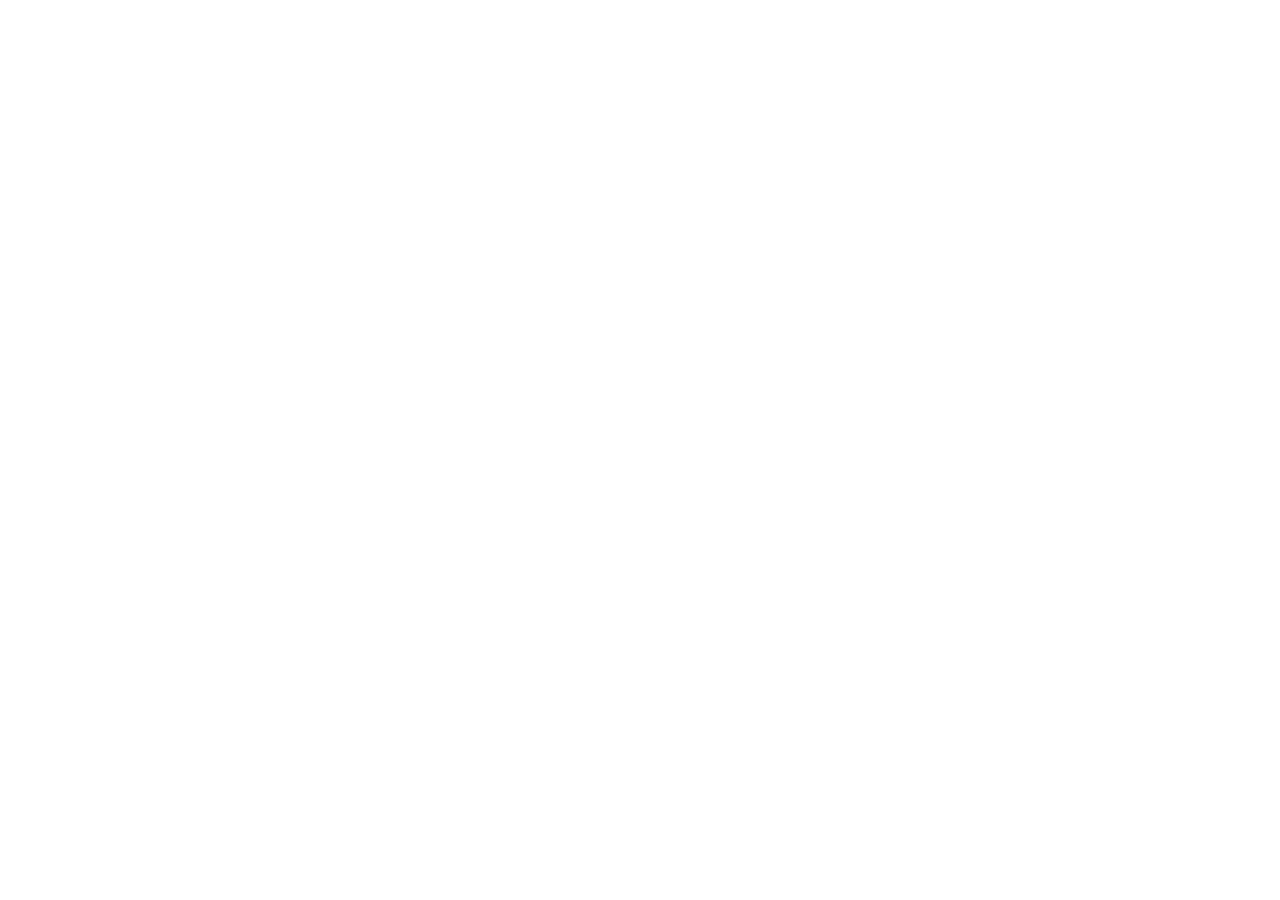
==== src/main/resources/templates/users/create.html @ 69025723 "main: added html and OO feature" ====
<!DOCTYPE html>
<html lang="en">
    <head>
        <meta charset="UTF-8">
        <meta http-equiv="X-UA-Compatible" content="IE=edge" />
        <meta name="viewport" content="width=device-width, initial-scale=1.0" />

    </head>
</html>
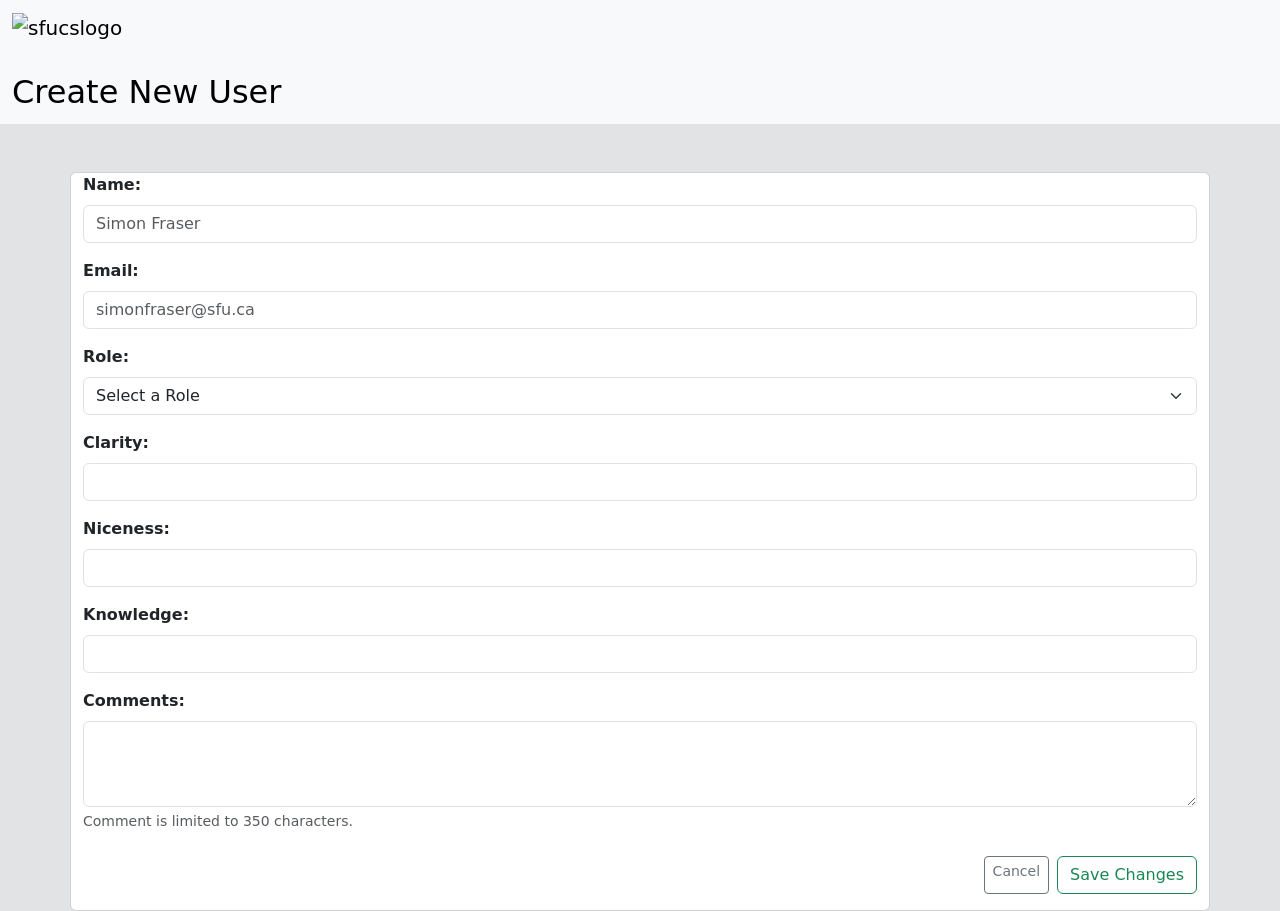
==== commit 3887c275: "main: finished UI design" ====
--- a/src/main/resources/templates/users/create.html
+++ b/src/main/resources/templates/users/create.html
@@ -4,6 +4,74 @@
         <meta charset="UTF-8">
         <meta http-equiv="X-UA-Compatible" content="IE=edge" />
         <meta name="viewport" content="width=device-width, initial-scale=1.0" />
-
+        <title>Create Form</title>
+        <link rel="stylesheet" th:href="@{/assets/styles.css}">
+        <link href="https://cdn.jsdelivr.net/npm/bootstrap@5.3.8/dist/css/bootstrap.min.css" rel="stylesheet" integrity="sha384-sRIl4kxILFvY47J16cr9ZwB07vP4J8+LH7qKQnuqkuIAvNWLzeN8tE5YBujZqJLB" crossorigin="anonymous">
     </head>
+    <body class="bg-secondary-subtle">
+        <nav class="navbar bg-body-tertiary">
+            <div class="container-fluid">
+              <a class="navbar-brand" th:href="@{/users/index}">
+                <img th:src="@{/assets/sfucslogo.png}" alt="sfucslogo" width="200" height="60" class="d-flex ">
+                    <h2 class="mb-0">Create New User</h2>
+              </a>
+            </div>
+        </nav>
+    
+        <div class="container text-center pt-5" id="ratings-container">
+            <div class="row text-start">
+                <div class="card">
+                    <form th:action="@{/users/create}" method="post" th:object="${user}">
+                        <div class="mb-3">
+                            <label for="NameInput" class="form-label custom-red-muted fw-bold">Name:</label>
+                            <input type="name" class="form-control" th:field="*{name}" id="NameInput" placeholder="Simon Fraser">
+                        </div>
+                        <div class="mb-3">
+                            <label for="EmailInput" class="form-label custom-red-muted fw-bold">Email:</label>
+                            <input type="email" class="form-control" th:field="*{email}" id="EmailInput" placeholder="simonfraser@sfu.ca">
+                        </div>
+                        <div class="mb-3 text-start">
+                            <p class="custom-red-muted fw-bold mb-2">Role:</p>
+                            <select class="form-select" th:field="*{roleType}">
+                                <option value=""selected disabled>Select a Role</option>
+                                <option th:value="PROF">Professor</option>
+                                <option th:value="INSTRUCTOR">Instructor</option>
+                                <option th:value="TA">Teaching Assistant</option>
+                                <option th:value="STAFF">Staff</option>
+                            </select>
+                        </div>
+                        <div class="mb-3 text-start">
+                            <label for="ClarityInput" class="form-label custom-red-muted fw-bold">Clarity:</label>
+                            <input type="number" min="1" max="10" class="form-control" th:field="*{clarity}">
+                        </div>
+                        <div class="mb-3 text-start">
+                            <label for="NicenessInput" class="form-label custom-red-muted fw-bold">Niceness:</label>
+                            <input type="number" min="1" max="10" class="form-control" th:field="*{niceness}">
+                        </div>
+                        <div class="mb-3 text-start">
+                            <label for="Knowledge" class="form-label custom-red-muted fw-bold">Knowledge:</label>
+                            <input type="number" min="1" max="10" class="form-control" th:field="*{knowledgeableScore}">
+                        </div>
+                        <div class="mb-3">
+                            <label for="CommentInput" class="form-label custom-red-muted fw-bold">Comments:</label>
+                            <textarea class="form-control" id="exampleFormControlTextarea1" rows="3" th:field="*{comment}"></textarea>
+                            <div class="form-text">
+                                Comment is limited to 350 characters.
+                            </div>
+                        </div>
+                        <div class="d-flex gap-2 justify-content-end mt-4">
+                            <a class="btn btn-sm btn-outline-secondary" th:href="@{/users/index}">
+                                Cancel
+                            </a>
+                            <button type="submit" class="btn btn-outline-success">
+                                Save Changes
+                            </button>
+                        </div>
+                        <p th:text="Thymeleaf is working"></p>
+                    </form>
+                </div>
+            </div>
+        </div>
+        <script src="https://cdn.jsdelivr.net/npm/bootstrap@5.3.8/dist/js/bootstrap.bundle.min.js" integrity="sha384-FKyoEForCGlyvwx9Hj09JcYn3nv7wiPVlz7YYwJrWVcXK/BmnVDxM+D2scQbITxI" crossorigin="anonymous"></script>
+    </body>
 </html>
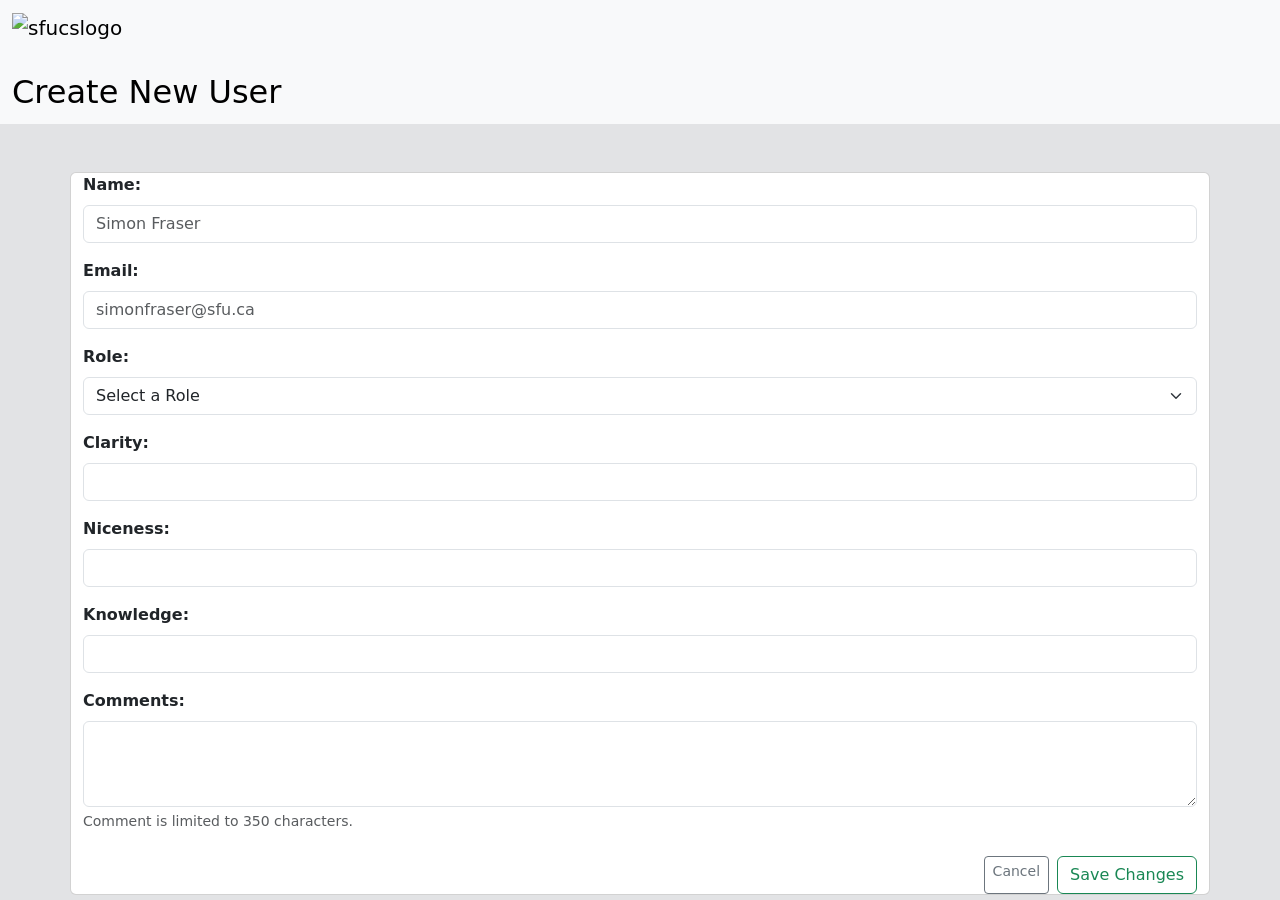
==== commit 110f92f0: "main: fixed thyme templating errors" ====
--- a/src/main/resources/templates/users/create.html
+++ b/src/main/resources/templates/users/create.html
@@ -24,7 +24,7 @@
                     <form th:action="@{/users/create}" method="post" th:object="${user}">
                         <div class="mb-3">
                             <label for="NameInput" class="form-label custom-red-muted fw-bold">Name:</label>
-                            <input type="name" class="form-control" th:field="*{name}" id="NameInput" placeholder="Simon Fraser">
+                            <input type="text" class="form-control" th:field="*{name}" id="NameInput" placeholder="Simon Fraser">
                         </div>
                         <div class="mb-3">
                             <label for="EmailInput" class="form-label custom-red-muted fw-bold">Email:</label>
@@ -33,7 +33,7 @@
                         <div class="mb-3 text-start">
                             <p class="custom-red-muted fw-bold mb-2">Role:</p>
                             <select class="form-select" th:field="*{roleType}">
-                                <option value=""selected disabled>Select a Role</option>
+                                <option value="" selected disabled>Select a Role</option>
                                 <option th:value="PROF">Professor</option>
                                 <option th:value="INSTRUCTOR">Instructor</option>
                                 <option th:value="TA">Teaching Assistant</option>
@@ -67,7 +67,6 @@
                                 Save Changes
                             </button>
                         </div>
-                        <p th:text="Thymeleaf is working"></p>
                     </form>
                 </div>
             </div>
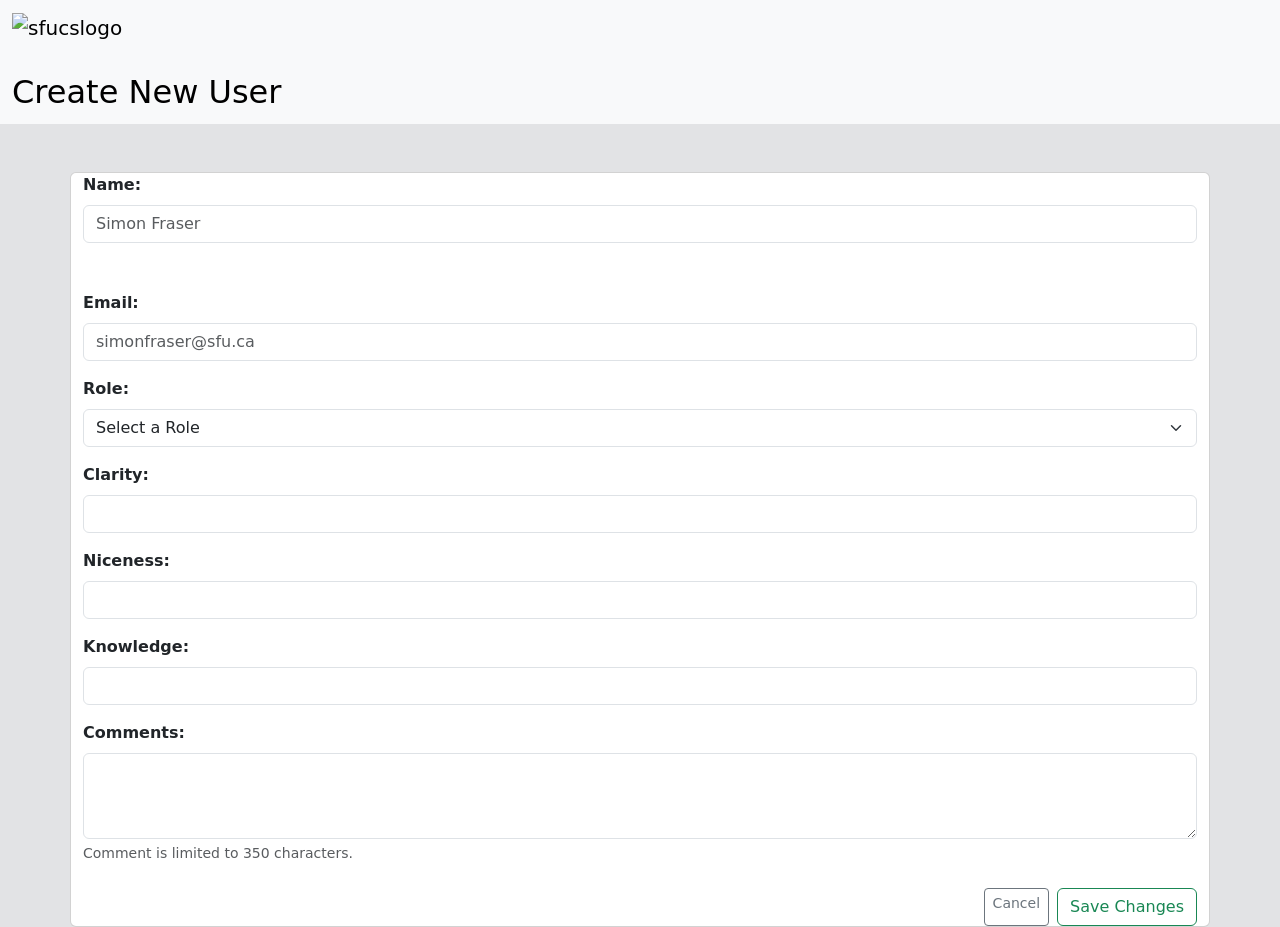
==== commit 2691b907: "main: validation checks" ====
--- a/src/main/resources/templates/users/create.html
+++ b/src/main/resources/templates/users/create.html
@@ -25,6 +25,7 @@
                         <div class="mb-3">
                             <label for="NameInput" class="form-label custom-red-muted fw-bold">Name:</label>
                             <input type="text" class="form-control" th:field="*{name}" id="NameInput" placeholder="Simon Fraser">
+                            <div class="p-3 text-danger" th:if="${#fields.hasErrors('name')}" th:errors="*{name}"></div>
                         </div>
                         <div class="mb-3">
                             <label for="EmailInput" class="form-label custom-red-muted fw-bold">Email:</label>
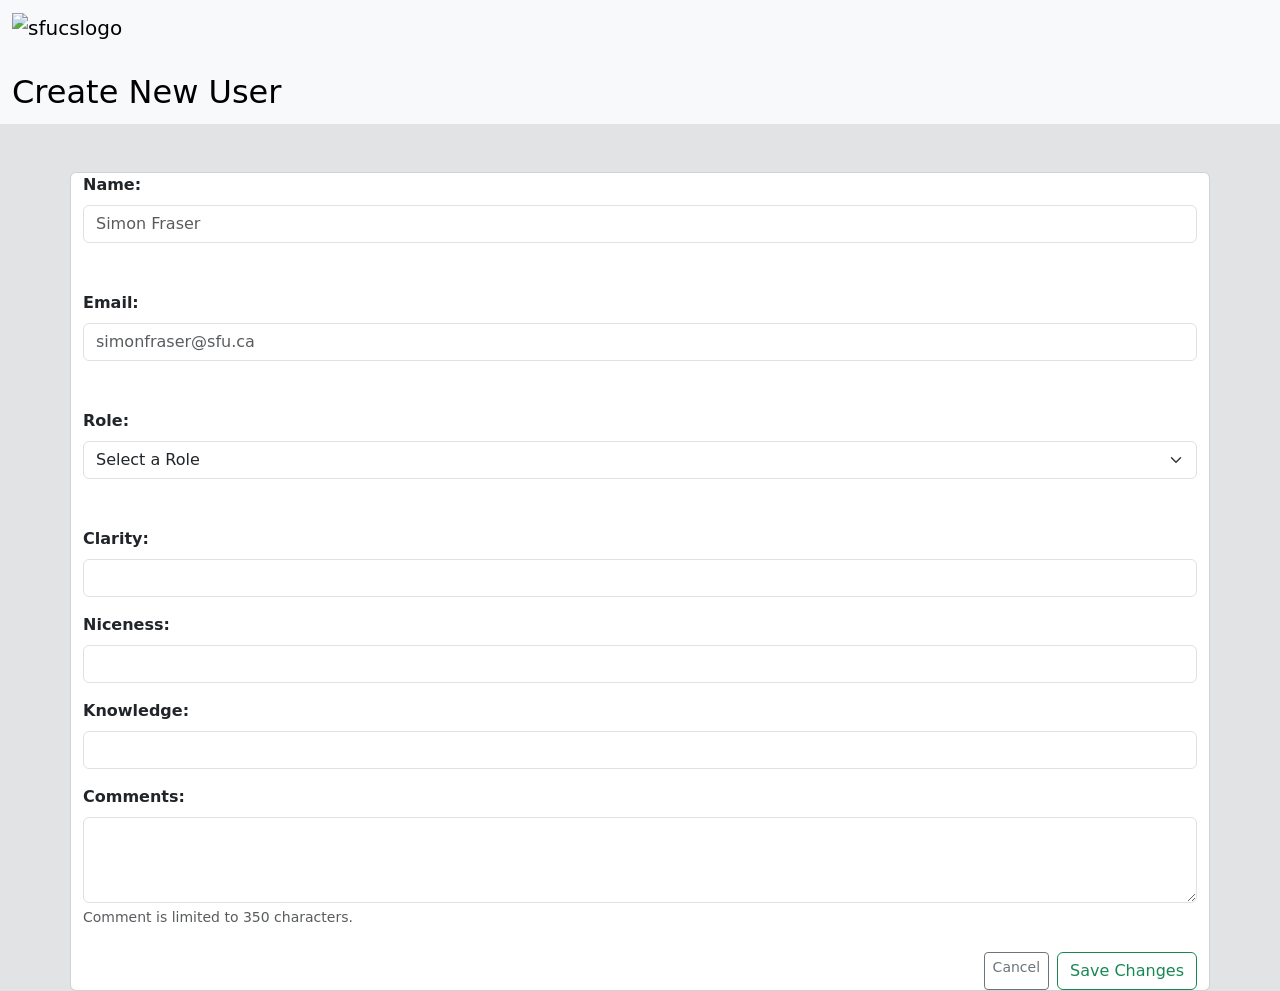
==== commit ae6a4470: "main: testing errors response" ====
--- a/src/main/resources/templates/users/create.html
+++ b/src/main/resources/templates/users/create.html
@@ -30,6 +30,7 @@
                         <div class="mb-3">
                             <label for="EmailInput" class="form-label custom-red-muted fw-bold">Email:</label>
                             <input type="email" class="form-control" th:field="*{email}" id="EmailInput" placeholder="simonfraser@sfu.ca">
+                            <div class="p-3 text-danger" th:if="${#fields.hasErrors('email')}" th:errors="*{email}"></div>
                         </div>
                         <div class="mb-3 text-start">
                             <p class="custom-red-muted fw-bold mb-2">Role:</p>
@@ -40,6 +41,7 @@
                                 <option th:value="TA">Teaching Assistant</option>
                                 <option th:value="STAFF">Staff</option>
                             </select>
+                            <div class="p-3 text-danger" th:if="${#fields.hasErrors('roleType')}" th:errors="*{roleType}"></div>
                         </div>
                         <div class="mb-3 text-start">
                             <label for="ClarityInput" class="form-label custom-red-muted fw-bold">Clarity:</label>
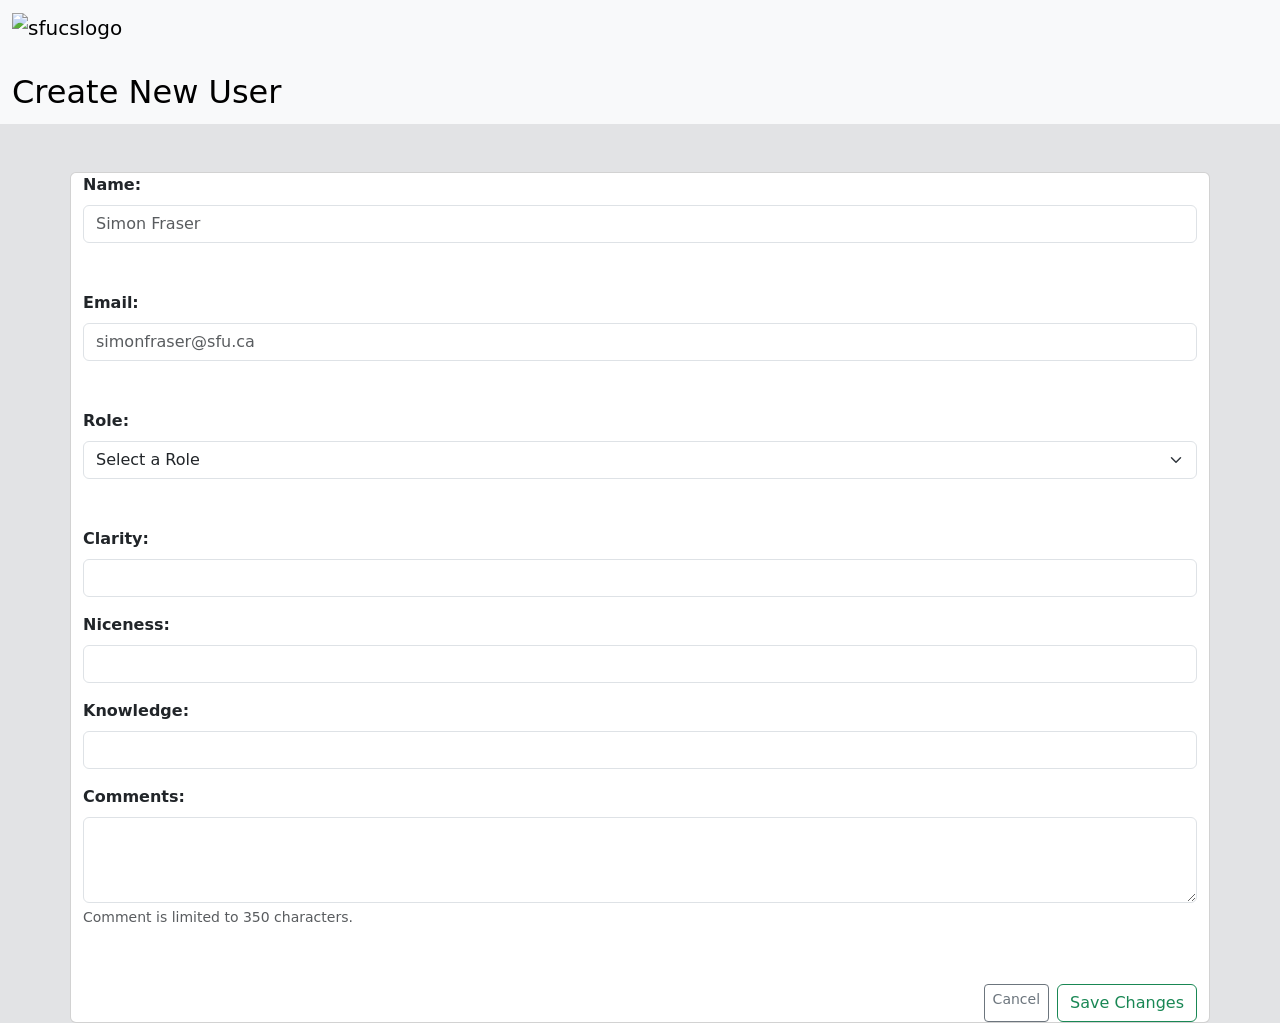
==== commit 79499b5c: "main: completed design and functionality" ====
--- a/src/main/resources/templates/users/create.html
+++ b/src/main/resources/templates/users/create.html
@@ -57,10 +57,11 @@
                         </div>
                         <div class="mb-3">
                             <label for="CommentInput" class="form-label custom-red-muted fw-bold">Comments:</label>
-                            <textarea class="form-control" id="exampleFormControlTextarea1" rows="3" th:field="*{comment}"></textarea>
+                            <textarea class="form-control" id="CommentInput" rows="3" maxlength="350" th:field="*{comment}"></textarea>
                             <div class="form-text">
                                 Comment is limited to 350 characters.
                             </div>
+                            <div class="p-3 text-danger" th:if="${#fields.hasErrors('comment')}" th:errors="*{comment}"></div>
                         </div>
                         <div class="d-flex gap-2 justify-content-end mt-4">
                             <a class="btn btn-sm btn-outline-secondary" th:href="@{/users/index}">
